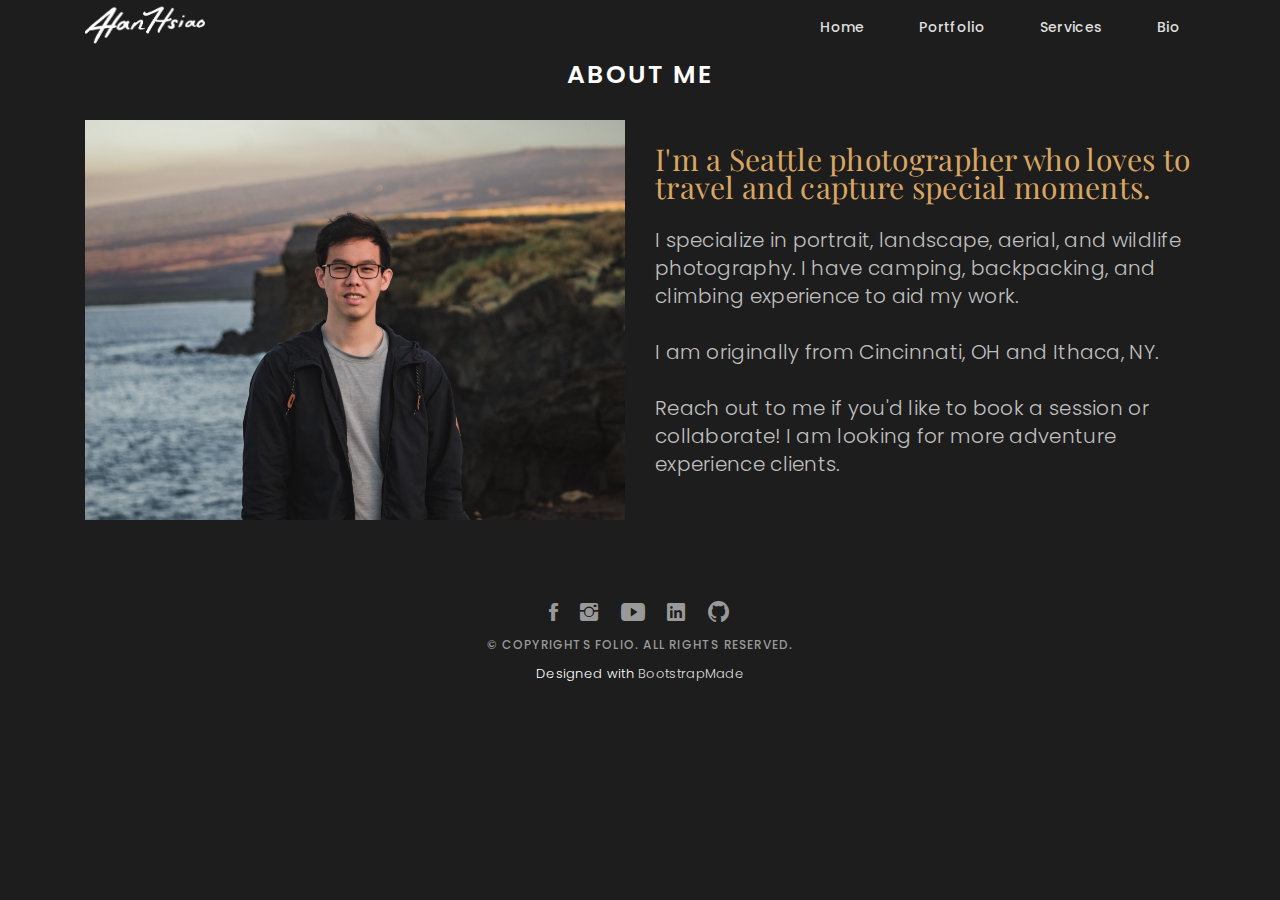
==== bio.html @ 66a10e89 "change html names" ====
<!DOCTYPE html>
<html lang="en">
<head>
  <!-- meta -->
  <meta charset="utf-8">
  <meta content="width=device-width, initial-scale=1.0" name="viewport">

  <title> Alan Hsiao Photography</title>
  <meta content="" name="keywords">
  <meta content="" name="description">

  <!-- Google Fonts -->
  <link href="https://fonts.googleapis.com/css?family=Poppins:300,300i,400,400i,500,500i,600,600i,700,700i|Playfair+Display:400,400i,700,700i,900,900i" rel="stylesheet">

  <!-- Bootstrap CSS File -->
  <link href="lib/bootstrap/css/bootstrap.min.css" rel="stylesheet">

  <!-- Libraries CSS Files -->
  <link href="lib/ionicons/css/ionicons.min.css" rel="stylesheet">
  <link href="lib/owlcarousel/assets/owl.carousel.min.css" rel="stylesheet">
  <link href="lib/magnific-popup/magnific-popup.css" rel="stylesheet">
  <link href="lib/hover/hover.min.css" rel="stylesheet">

  <!-- Main Stylesheet File -->
  <link href="css/style.css" rel="stylesheet">

  <!-- Responsive css -->
  <link href="css/responsive.css" rel="stylesheet">

  <!-- Favicon -->
  <link rel="shortcut icon" href="images/logobranding/initials.png">

  <!-- Resume CSS -->
  <linke href="css/resume.css" rel="stylesheet">

  <!-- =======================================================
    Theme Name: Folio
    Theme URL: https://bootstrapmade.com/folio-bootstrap-portfolio-template/
    Author: BootstrapMade.com
    Author URL: https://bootstrapmade.com
  ======================================================= -->
</head>

<body>

  <!-- start section navbar -->
  <nav id="main-nav">
    <div class="row">
      <div class="container">

        <div class="logo">
          <a href="index.html"><img src="images/logobranding/alanhsiaowhitelogoshort.png" alt="logo"></a>
        </div>
        <div class="responsive"><i data-icon="m" class="ion-navicon-round"></i></div>
        <ul class="nav-menu list-unstyled">
          <li><a href="index.html" class="smoothScroll">Home</a></li>
          <li><a href="portfolio.html" class="smoothScroll">Portfolio</a></li>
          <li><a href="services.html" class="smoothScroll">Services</a></li>
          <li><a href="aboutme.html" class="smoothScroll">Bio</a></li>
        </ul>
      </div>
    </div>
  </nav>
  <!-- End section navbar -->
  
  <!-- ======= About Section ======= -->
<div id="about" class="paddsection">
  <div class="container">
    <div class="section-title text-center">
      <h2>About Me</h2>
    </div>
  </div>
  <div class="container">
    <div class="row justify-content-between">
      <div class="col-lg-6 ">
        <div class="div-img-bg">
          <div class="about-img">
            <img src="images/personal/hawaii-me.jpg" class="img-responsive" alt="me">
          </div>
        </div>
      </div>
      <div class="col-lg-6">
          <div class="about-descr">
            <p class="p-heading">I'm a Seattle photographer who loves to travel and capture special moments. </p>
            <p class="separator"> I specialize in portrait, landscape, aerial, and wildlife photography. I have camping, backpacking,
              and climbing experience to aid my work. <br> <br> 

              I am originally from Cincinnati, OH and Ithaca, NY. <br> <br>

              Reach out to me if you'd like to book a session or collaborate! 
              I am looking for more adventure experience clients.
            </p>
          </div>
        </div>
      </div>
    </div>
  </div>
  <!-- End About Section -->
  
  <!-- start sectoion contact -->
  <!-- <div id="contact" class="paddsectionquestion">
    <div class="container">
      <div class="row">
        <div class="col-lg-12">
          <h2 class="mb-30">Contact Me</h2>
          <form name="sentMessage" method="POST" action="https://formspree.io/mlegnaer">
            <div class="row">
              <div class="col-md">
                <input class="form-control" type="text" name="name" placeholder="Your name">
                <input class="form-control" type="email" name="_replyto" placeholder="Your email">
                <textarea class="form-control" name="message" placeholder="Your message"></textarea>
                <div class="row">
                  <button class="btn btn-xl" type="submit">Send Message</button>
                  <button class="btn btn-xl" type="submit">Book Now</button>
                </div>
                <input type="hidden" name="_next" value="ah668.github.io" />
                <input type="hidden" name="_subject" value="Website Contact" />
                <input type="hidden" name="_format" value="plain" />
              </div>
              <div class="clearfix"></div>
            </div>
          </form>
        </div>
      </div>
    </div>
  </div> -->
  <!-- start sectoion contact -->

  <!-- start section footer -->
  <div id="footer" class="text-center">
    <div class="container">
      <div class="socials-media text-center">

        <ul class="list-unstyled">
          <li><a href="https://www.facebook.com/hsiaoal3647/" target="_blank"><i class="ion-social-facebook"></i></a></li>
          <li><a href="https://www.instagram.com/alanhsiaophoto/" target="_blank"><i class="ion-social-instagram"></i></a></li>
          <li><a href="https://www.youtube.com/channel/UCa6_BgnbbzM-joR2z8IvCPA?view_as=subscriber" target="_blank"><i class="ion-social-youtube"></i></a></li>
          <li><a href="https://www.linkedin.com/in/hsiaoalan/" target="_blank"><i class="ion-social-linkedin"></i></a></li>
          <li><a href="https://github.com/ah668" target="_blank"><i class="ion-social-github"></i></a></li>
        </ul>

      </div>

      <p>&copy; Copyrights Folio. All rights reserved.</p>

      <div class="credits">
        <!--
          All the links in the footer should remain intact.
          You can delete the links only if you purchased the pro version.
          Licensing information: https://bootstrapmade.com/license/
          Purchase the pro version with working PHP/AJAX contact form: https://bootstrapmade.com/buy/?theme=Folio
        -->
        Designed with <a href="https://bootstrapmade.com/" target="_blank">BootstrapMade</a>
      </div>

    </div>
  </div>
  <!-- End section footer -->
    

  <!-- JavaScript Libraries -->
  <script src="lib/jquery/jquery.min.js"></script>
  <script src="lib/jquery/jquery-migrate.min.js"></script>
  <script src="lib/bootstrap/js/bootstrap.bundle.min.js"></script>
  <script src="lib/typed/typed.js"></script>
  <script src="lib/owlcarousel/owl.carousel.min.js"></script>
  <script src="lib/magnific-popup/magnific-popup.min.js"></script>
  <script src="lib/isotope/isotope.pkgd.min.js"></script>
  <script src="lib/lazyload/lazysizes.min.js" async=""></script>


  <!-- Contact Form JavaScript File -->
  <script src="contactform/contactform.js"></script>

  <!-- Template Main Javascript File -->
  <script src="js/main.js"></script>

</body>

</html>
---- css/style.css ----
/*
  Theme Name: Folio
  Theme URL: https://bootstrapmade.com/folio-bootstrap-portfolio-template/
  Author: BootstrapMade.com
  Author URL: https://bootstrapmade.com
*/

/*  General Styling
/*-----------------------------------------------------------------------------------*/

body {
  background: #1d1d1d;
  color: #ffffff;
  font-family: 'Poppins', helvetica;
  font-size: 15px;
  font-weight: 300;
  line-height: 20px;
  letter-spacing: 0.02em;
  overflow-x: hidden;
  margin: 0 auto;
  padding: 0;
  -moz-box-sizing: border-box;
  -ms-box-sizing: border-box;
  -o-box-sizing: border-box;
  -webkit-box-sizing: border-box;
  box-sizing: border-box;
}

h1, h2, h3, h4, h5, h6 {
  margin: 0;
}

h2 {
  color: #dfdfdf;
  font-weight: 600;
}

h3 {
  color: #969696;
  font-size: 20px;
  font-weight: 500;
}

h4 {
  color: #d8a661;
  font-size: 25px;
  font-weight: 600;
}

a {
  color: #dfdfdf;
  text-decoration: none !important;
  -moz-transition: all 0.5s ease-in-out 0s;
  -ms-transition: all 0.5s ease-in-out 0s;
  -o-transition: all 0.5s ease-in-out 0s;
  -webkit-transition: all 0.5s ease-in-out 0s;
  transition: all 0.5s ease-in-out 0s;
}

a:hover {
  -moz-transition: all 0.5s ease-in-out 0s;
  -ms-transition: all 0.5s ease-in-out 0s;
  -o-transition: all 0.5s ease-in-out 0s;
  -webkit-transition: all 0.5s ease-in-out 0s;
  transition: all 0.5s ease-in-out 0s;
}

a:hover, a:focus {
  color: #d8a661;
  text-decoration: underline;
}

nav ul li a {
  padding: 2px 0 0 0;
  position: relative;
  display: block;
  font-size: 12px;
  color: #dfdfdf;
  letter-spacing: 0.1em;
  font-weight: 500;
  line-height: 14px;
  text-transform: uppercase;
  -moz-transition: all 0.5s ease-in-out 0s;
  -ms-transition: all 0.5s ease-in-out 0s;
  -o-transition: all 0.5s ease-in-out 0s;
  -webkit-transition: all 0.5s ease-in-out 0s;
  transition: all 0.5s ease-in-out 0s;
}

p {
  margin: 25px 0;
  padding: 0;
  font-size: 15px;
  color: #999999;
  line-height: 28px;
}

::-moz-selection {
  background: #d8a661;
  color: #fff;
}

::selection {
  background: #d8a661;
  color: #fff;
}

.btn {
  background: #484f4f;
  border: medium solid #fff ;
  border-radius: 10;
  color: #fff;
  font-size: 14px;
  width: 250px;
  height: 50px;
  line-height: 50px;
  padding: 0px 0px 50px;
  text-transform: uppercase;
}

.btn:hover, .btn:focus {
  color: #dfdfdf;
}

.btn_tns {
  background-color: transparent;
  border: medium solid #fff ;
  border-radius: 10;
  color: #fff;
  font-size: 14px;
  width: 300px;
  height: 50px;
  line-height: 50px;
  padding: 0px 0px 50px;
  text-transform: uppercase;
}

.padDiv {
  padding: 30px 20px;
}

.section-title {
  margin-bottom: 30px;
}

.section-title h2 {
  font-size: 25px;
  letter-spacing: 2px;
  text-transform: uppercase;
  color: #ffffff
}

.form-control {
  background-color: transparent;
  border: 1px solid #999;
  border-radius: 0;
  color: #dfdfdf;
  font-size: 12px;
  font-weight: 500;
  height: 50px;
  letter-spacing: 0.1em;
  padding-left: 10px;
  margin: 0 0 25px 0;
  line-height: 14px;
  text-transform: uppercase;
}

.form-control:focus {
  box-shadow: none;
  outline: 0 none;
  color: #d8a661;
  border-radius: 10;
  background-color: transparent;
}

.paddsection {
  padding-top: 40px;
  padding-bottom: 0px;
}

.paddsectionquestion {
  padding-top: 0px;
  padding-bottom: 40px;
}

.paddsectionsmall {
  padding-top: 20px;
  padding-bottom: 20px;
}

.paddsections {
  padding-top: 90px;
  padding-bottom: 90px !important;
}

.hvr-shutter-in-horizontal::before {
  background: #333;
}

.hvr-shutter-in-horizontal:hover {
  background: #d8a661;
}

.mb-30 {
  margin-bottom: 30px;
}

/*-----------------------------------------------------------------------------------*/
/*  Navbar Top
/*-----------------------------------------------------------------------------------*/

nav {
  position: fixed;
  background: #1d1d1d;
  z-index: 1000;
  width: 100%;
  padding: 5px;
  display: none;
  /* -webkit-box-shadow: 0px 2px 92px 0px rgba(0, 0, 0, 0.18); */
  /* -moz-box-shadow: 0px 2px 92px 0px rgba(0, 0, 0, 0.18); */
  /* box-shadow: 0px 2px 92px 0px rgba(0, 0, 0, 0.18); */
}

.nav-menu {
  float: right;
  line-height: 32px;
  margin-bottom: 0px;
  padding-top: 12px;
}

nav ul li {
  float: left;
  margin-right: 15px;
  font-family: 'Poppins', sans-serif;
  font-size: 14px;
  margin-left: 40px;
}

nav ul li a {
  padding: 2px 0px 0px 0px;
  position: relative;
  display: block;
  font-size: 14px;
  color: #dfdfdf;
  font-family: 'Poppins', helvetica;
  font-weight: 500;
  line-height: 16px;
  text-transform: uppercase;
  letter-spacing: 0.02em;
  text-transform: capitalize;
}

.logo {
  float: left;
}

.logo img {
  width: 120px;
  height: 40px;
}

.responsive {
  display: none;
  font-size: 23px;
}

.active {
  color: #afafaf;
}

/*----------------------------------------------------------------------------------*/
/*  Headers
/*-----------------------------------------------------------------------------------*/

/*#header {
  background: url("../images/personal/header-me.jpg") repeat scroll center center / cover;
  height: 100vh;
  width: 100%;
}
*/

#background-video {
  width: 100vw;
  height: 100vh;
  object-fit: cover;
  position: absolute;
  left: 0;
  right: 0;
  top: 0;
  bottom: 0;
  z-index: -1;
}

@media (max-width: 750px) {
  #header .background-video { display: none; }
  #header 
  {
    background: url("../images/personal/header-me-snip2.jpg") no-repeat;
    background-size: cover;
  }
}

#header .header-content {
  height: 100vh;
  text-align: left;
  width: 100%;
  display: flex;
  justify-content: center;
  flex-direction: column;
}

.header-content h1 {
  font-size: 40px;
  font-weight: 700;
  margin-bottom: 10px;
  text-transform: uppercase;
  color: #fff;
}

.header-content p {
  font-size: 13px;
  letter-spacing: 5px;
  margin-top: 0;
  margin-bottom: 5px;
  text-transform: capitalize;
  color: #fff;
  font-weight: 500;
}

.header-content .list-social li {
  float: left;
  margin-right: 35px;
}

.header-content .list-social li i {
  color: #fff;
  font-size: 25px;

  cursor: pointer;
  -moz-transition: all 0.5s ease-in-out 0s;
  -ms-transition: all 0.5s ease-in-out 0s;
  -o-transition: all 0.5s ease-in-out 0s;
  -webkit-transition: all 0.5s ease-in-out 0s;
  transition: all 0.5s ease-in-out 0s;
}

.header-content .list-social li i:hover, .header-content .nav li i.filter-active {
  color: #d8a661;
  -moz-transition: all 0.5s ease-in-out 0s;
  -ms-transition: all 0.5s ease-in-out 0s;
  -o-transition: all 0.5s ease-in-out 0s;
  -webkit-transition: all 0.5s ease-in-out 0s;
  transition: all 0.5s ease-in-out 0s;
}


/*--------------------------------------------------------------
# Services
--------------------------------------------------------------*/

#services {
  width: 100%;
  height: auto;
  background: #1d1d1d;
  padding-top: 60px;
  padding-bottom: 40px;
}

#services-blog {
  background: #1d1d1d;
  padding-bottom: 60px;
  padding-top: 140px;
}

#services .services-block {
  display: inline-block;
  height: 90%;
  width: 100%;
}

#services .services-block .services-info {
  position: relative;
}

.services-block .services-info img {
  max-width: 100%;

  
  transition: .5s ease;
  backface-visibility: hidden;

  /* transition: all 0.5s ease-in-out 0s; */
}

.services-block .services-info:hover img {
  opacity: 0.3;
}

.services-block .overlay {
  position: absolute;
  top: 0;
  bottom: 0;
  left: 0;
  right: 0;
  height: 100%;
  width: 100%;
  opacity: 0;
  transition: .5s ease;
  background-color: #008CBA;
}

.services-block .container:hover .overlay {
  opacity: 1;
}

/* .services-block .services-info img:hover {
  color: #dfdfdf;
  max-width: 100%;
  transition: all 0.5s ease-in-out 0s;
} */


.services-block .services-info .services-txt {
  padding: 5px 0px;
  position: relative;
}

.services-block .services-info .services-txt h4 a {
  display: block;
  transition: all 0.5s ease-in-out 0s;
  color: #d8a661;
  font-size: 25px;
  font-weight: 600;
}

.services-block .services-info .services-txt h4 a:hover {
  color: #dfdfdf;
  transition: all 0.5s ease-in-out 0s;
}

.services-block .services-info .services-txt p {
  margin: 0;
  color: #dfdfdf;
  font-size: 14px;
  line-height: 24px;
}

/*-----------------------------------------------------------------------------------*/
/*  Portfolio
/*-----------------------------------------------------------------------------------*/

#photography {
  position: relative;
  padding-bottom: 0px;
  padding-top: 60px;
}

#photography .portfolio-list {
  margin-bottom: 50px;
}

#photography .portfolio-list .nav {
  display: inline-block;
  margin: 0;
}

#photography .portfolio-list .nav li {
  margin: 0 40px 0 0;
  float: left;
  font-size: 14px;
  color: #999999;
  line-height: 16px;
  cursor: pointer;
  font-family: 'Poppins', helvetica;
  font-weight: 500;
  letter-spacing: 0.02em;
  text-transform: capitalize;
  -moz-transition: all 0.5s ease-in-out 0s;
  -ms-transition: all 0.5s ease-in-out 0s;
  -o-transition: all 0.5s ease-in-out 0s;
  -webkit-transition: all 0.5s ease-in-out 0s;
  transition: all 0.5s ease-in-out 0s;
}

#photography .portfolio-list .nav li:hover, #photography .portfolio-list .nav li.filter-active  {
  color: #d8a661;
  -moz-transition: all 0.5s ease-in-out 0s;
  -ms-transition: all 0.5s ease-in-out 0s;
  -o-transition: all 0.5s ease-in-out 0s;
  -webkit-transition: all 0.5s ease-in-out 0s;
  transition: all 0.5s ease-in-out 0s;
}

#photography .portfolio-container {
  display: inline-block;
  margin-bottom: 0px;
  width: 100%;
}

.portfolio-thumbnail {
  margin-bottom: 30px;
  overflow: hidden;
  min-height: 260px;
  pointer-events: none;
}

.portfolio-thumbnail img {
  max-width: 100%;
  pointer-events: none;
}

/*-----------------------------------------------------------------------------------*/
/*  About
/*-----------------------------------------------------------------------------------*/
#about {
  width: 100%;
  height: auto;
  background: #1d1d1d;
  padding-top: 60px;
  padding-bottom: 80px;
}
/* 
#about .div-img-bg {
  padding-bottom: 30px;
  border: 20px solid #d8a661;
} */

#about .div-img-bg .about-img img {
  width: 100%;
  /* box-shadow: 0px 0px 85px 0px rgba(0, 0, 0, 0.14); */
  margin-left: 0px;
  height: 400px;
  -o-object-fit: cover;
  object-fit: cover;
}

#about .about-descr .p-heading {
  font-family: "Playfair Display", serif;
  font-size: 30px;
  text-align: left;
  color: #d8a661;
}

#about .about-descr .separator {
  max-width: 100%;
  margin-bottom: 0;
  text-align: left;
  font-size: 20px;
  color: #c0c0c0;
}


/* -----------------------------------------------------------------------------------
/*  Journal
/*-----------------------------------------------------------------------------------*/
/*
#journal,  #journal-blog {
  height: auto;
  width: 100%;
  background: #f7f7f7;
  padding-bottom: 60px;
  position: relative;
}

#journal-blog {
  background: #fff;
  padding-bottom: 30px;
}

#journal .journal-block {
  display: inline-block;
  height: auto;
  width: 100%;
}

#journal .journal-block .journal-info {
  position: relative;
}

.journal-block .journal-info img {
  max-width: 100%;
}

.journal-block .journal-info .journal-txt {
  padding: 25px 0px;
  position: relative;
}

.journal-block .journal-info .journal-txt h4 a {
  display: block;
  font-size: 19px;
  line-height: 24px;
  margin: 0 0 13px 0;
  font-weight: 500;
  color: #292929;
  -moz-transition: all 0.5s ease-in-out 0s;
  -ms-transition: all 0.5s ease-in-out 0s;
  -o-transition: all 0.5s ease-in-out 0s;
  -webkit-transition: all 0.5s ease-in-out 0s;
  transition: all 0.5s ease-in-out 0s;
}

.journal-block .journal-info .journal-txt h4 a:hover {
  color: #d8a661;
  -moz-transition: all 0.5s ease-in-out 0s;
  -ms-transition: all 0.5s ease-in-out 0s;
  -o-transition: all 0.5s ease-in-out 0s;
  -webkit-transition: all 0.5s ease-in-out 0s;
  transition: all 0.5s ease-in-out 0s;
}

.journal-block .journal-info .journal-txt p {
  margin: 0;
  font-size: 14px;
  line-height: 24px;
}

*/

/*-----------------------------------------------------------------------------------*/
/*  Contact
/*-----------------------------------------------------------------------------------*/

#contact {
  height: auto;
  width: 100%;
  padding-top: 25px;
}

.contact-details {
  list-style: none;
  margin: 0;
  padding: 0;
}

.contact-details li {
  padding-bottom: 0px;
}

#contact input, #contact textarea {
  width: 100%;
}


#contact  #sendmessage {
  color: #18d26e;
  border: 1px solid #18d26e;
  display: none;
  text-align: center;
  padding: 15px;
  font-weight: 600;
  margin: 5px;
}

#contact  #errormessage {
  color: red;
  display: none;
  border: 1px solid red;
  text-align: center;
  padding: 15px;
  font-weight: 600;
  margin: 15px;
}

#contact #sendmessage.show, #contact #errormessage.show, #contact .show {
  display: block;
}

#contact .validation {
  color: red;
  display: none;
  margin: 0 0 20px;
  font-weight: 400;
  font-size: 13px;
} */

/*-----------------------------------------------------------------------------------*/
/*  Footer
/*-----------------------------------------------------------------------------------*/

#footer {
  background: #f7f7f7;
  padding-top: 50px;
  padding-bottom: 50px;
}

#footer .socials-media {
  width: 100%;
}

#footer .socials-media ul {
  display: inline-block;
  float: none;
  margin: 0 0 0px 0;
}

#footer .socials-media ul li {
  float: left;
  margin-left: 10px;
  margin-right: 10px;
}

#footer .socials-media ul li a {
  font-size: 24px;
  color: #999;
  letter-spacing: 0.1em;
  font-weight: 500;
  background: transparent;
  text-transform: uppercase;
  -moz-transition: all 0.5s ease-in-out 0s;
  -ms-transition: all 0.5s ease-in-out 0s;
  -o-transition: all 0.5s ease-in-out 0s;
  -webkit-transition: all 0.5s ease-in-out 0s;
  transition: all 0.5s ease-in-out 0s;
}

#footer .socials-media ul li a:hover {
  color: #d8a661;
  -moz-transition: all 0.5s ease-in-out 0s;
  -ms-transition: all 0.5s ease-in-out 0s;
  -o-transition: all 0.5s ease-in-out 0s;
  -webkit-transition: all 0.5s ease-in-out 0s;
  transition: all 0.5s ease-in-out 0s;
}

#footer p {
  font-size: 12px;
  letter-spacing: 0.1em;
  font-weight: 500;
  margin-top: 0;
  margin-bottom: 5px;
  text-transform: uppercase;
}

.credits {
  font-size: 13px;
}
---- css/responsive.css ----
/** Width between 1200x to 0
 *  ~~~~~~~~~~~~~~~~~~~~~~~~~~~~~~~~~~~~
 */

@media (min-width: 1200px) {

}

/** Width between 992px to 1199px
 *  ~~~~~~~~~~~~~~~~~~~~~~~~~~~~~~~~~~~~
 */

@media (min-width: 992px) and (max-width: 1199px) {
  
}

/** Width between 768px to 991px
 *  ~~~~~~~~~~~~~~~~~~~~~~~~~~~~~~~~~~~~
 */

@media (min-width: 768px) and (max-width: 991px) {

  /* Navbar */
  nav {
    padding: 5px 5px;
  }
  .nav-menu {
    margin-top: 40px;
    display: none;
    float: none;
    width: 100%;
  }
  .nav-menu li {
    float: none;
    width: 100%;
    text-align: center;
    border-top: 1px solid #f7f7f7;
    line-height: 45px;
    margin-left: 0;
    padding-top: 10px;
    padding-bottom: 10px;
  }
  .responsive {
    float: right;
    padding-top: 10px;
    padding-right: 7px;
    display: block;
  }
  /* Education */
  .head-info .header-content .cmaster h1 {
    font-size: 32px;
  }
  #education .div-img-bg {
    padding: 0;
  }
  #education .div-img-bg .about-img img {
    margin-top: 0%;
    margin-left: calc(0% - 0px);
  }
  #education .about-descr .p-heading {
    font-size: 20px;
  }
  #education .about-descr .separator {
    max-width: 100%;
    margin-bottom: 0;
  }
  /* Experience */
  #experience .div-img-bg {
    padding: 0;
  }
  #experience .div-img-bg .about-img img {
    margin-top: 0%;
    margin-left: calc(0% - 0px);
  }
  #experience .about-descr .p-heading {
    font-size: 20px;
  }
  #experience .about-descr .separator {
    max-width: 100%;
    margin-bottom: 0;
  }
  /* portfolio */
  #photography .portfolio-list .nav li {
    float: none;
    margin: 20px;
    display: inline-block;
  }
  /* journal */
  #journal .journal-block .journal-info {
    margin-bottom: 30px;
  }
  /* Contact */
  .contact-contact {
    margin-bottom: 30px;
  }
  /* Footer */
  #footer .socials-media ul li {
    margin-right: 0;
    margin-left: 0;
    float: none;
    display: inline-block;
  }
}

/** Width between 767px to 0
 *  ~~~~~~~~~~~~~~~~~~~~~~~~~~~~~~~~~~~~
 */

@media (max-width: 767px) {

  /* Navbar */
  nav {
    padding: 5px 5px;
  }
  .nav-menu {
    margin-top: 40px;
    display: none;
    float: none;
    width: 100%;
  }
  .nav-menu li {
    float: none;
    width: 100%;
    text-align: center;
    border-top: 1px solid #f7f7f7;
    line-height: 45px;
    margin-left: 0;
    padding-top: 10px;
    padding-bottom: 10px;
  }
  .responsive {
    float: right;
    padding-top: 10px;
    padding-right: 7px;
    display: block;
  }
  /* education */
  .head-info .header-content h1 {
    font-size: 32px;
  }
  #education .div-img-bg {
    padding: 0;
  }
  #education .div-img-bg .about-img img {
    margin-top: 0%;
    margin-left: calc(0% - 0px);
  }
  #education .about-descr .p-heading {
    font-size: 20px;
  }
  #education .about-descr .separator {
    max-width: 100%;
    margin-bottom: 0;
  }
  /* experience */
  #experience .div-img-bg {
    padding: 0;
  }
  #experience .div-img-bg .about-img img {
    margin-top: 0%;
    margin-left: calc(0% - 0px);
  }
  #experience .about-descr .p-heading {
    font-size: 20px;
  }
  #experience .about-descr .separator {
    max-width: 100%;
    margin-bottom: 0;
  }

  /* portfolio */
  #photography .portfolio-list .nav li {
    float: none;
    margin: 20px;
    display: inline-block;
  }
  /* journal */
  #journal .journal-block .journal-info {
    margin-bottom: 30px;
  }
  /* Contact */
  .contact-contact {
    margin-bottom: 30px;
  }
  /* Footer */
  #footer .socials-media ul li {
    margin-right: 0;
    margin-left: 0;
    float: none;
    display: inline-block;
  }
}

/** Width between 600px to 0
 *  ~~~~~~~~~~~~~~~~~~~~~~~~~~~~~~~~~~~~
 */

@media (max-width: 600px) {

  /* Navbar */
  nav {
    padding: 5px 5px;
  }
  .nav-menu {
    margin-top: 40px;
    display: none;
    float: none;
    width: 100%;
  }
  .nav-menu li {
    float: none;
    width: 100%;
    text-align: center;
    border-top: 1px solid #f7f7f7;
    line-height: 45px;
    margin-left: 0;
    padding-top: 10px;
    padding-bottom: 10px;
  }
  .responsive {
    float: right;
    padding-top: 10px;
    padding-right: 7px;
    display: block;
  }
  /* education */
  .head-info .header-content h1 {
    font-size: 32px;
  }
  #education .div-img-bg {
    padding: 0;
  }
  #education .div-img-bg .about-img img {
    margin-top: 0%;
    margin-left: calc(0% - 0px);
  }
  #education .about-descr .p-heading {
    font-size: 20px;
  }
  #education .about-descr .separator {
    max-width: 100%;
    margin-bottom: 0;
  }
/* experience */
  #experience .div-img-bg {
    padding: 0;
  }
  #experience .div-img-bg .about-img img {
    margin-top: 0%;
    margin-left: calc(0% - 0px);
  }
  #experience .about-descr .p-heading {
    font-size: 20px;
  }
  #experience .about-descr .separator {
    max-width: 100%;
    margin-bottom: 0;
  }
  /* portfolio */
  #photography .portfolio-list .nav li {
    float: none;
    margin: 10px;
    display: inline-block;
  }
  /* journal */
  #journal .journal-block .journal-info {
    margin-bottom: 30px;
  }
  /* Contact */
  .contact-contact {
    margin-bottom: 30px;
  }
  /* Footer */
  #footer .socials-media ul li {
    margin-right: 0;
    margin-left: 0;
    float: none;
    display: inline-block;
  }
}

/** Width between 480px to 0
 *  ~~~~~~~~~~~~~~~~~~~~~~~~~~~~~~~~~~~~
 */

@media (max-width: 480px) {

  .header-content h1 {
    font-size: 34px;
  }
  
  /* Navbar */
  nav {
    padding: 5px 5px;
  }
  .nav-menu {
    margin-top: 40px;
    display: none;
    float: none;
    width: 100%;
  }
  .nav-menu li {
    float: none;
    width: 100%;
    text-align: center;
    border-top: 1px solid #f7f7f7;
    line-height: 45px;
    margin-left: 0;
    padding-top: 10px;
    padding-bottom: 10px;
  }
  .responsive {
    float: right;
    padding-top: 10px;
    padding-right: 7px;
    display: block;
  }
  /* education */
  .head-info .header-content h1 {
    font-size: 32px;
  }
  #education .div-img-bg {
    padding: 0;
  }
  #education .div-img-bg .about-img img {
    margin-top: 0%;
    margin-left: calc(0% - 0px);
  }
  #education .about-descr .p-heading {
    font-size: 20px;
  }
  #education .about-descr .separator {
    max-width: 100%;
    margin-bottom: 0;
  }
 /*  experience  */
  #experience .div-img-bg {
    padding: 0;
  }
  #experience .div-img-bg .about-img img {
    margin-top: 0%;
    margin-left: calc(0% - 0px);
  }
  #experience .about-descr .p-heading {
    font-size: 20px;
  }
  #experience .about-descr .separator {
    max-width: 100%;
    margin-bottom: 0;
  }
  /* portfolio */
  #photography .portfolio-list .nav li {
    float: none;
    margin: 20px;
  }
  /* journal */
  #journal .journal-block .journal-info {
    margin-bottom: 30px;
  }
  /* Contact */
  .contact-contact {
    margin-bottom: 30px;
  }
  /* Footer */
  #footer .socials-media ul li {
    margin-right: 0;
    margin-left: 0;
    float: none;
    display: inline-block;
  }
}

/** Width between 320px to 0
 *  ~~~~~~~~~~~~~~~~~~~~~~~~~~~~~~~~~~~~
 */

@media (max-width: 320px) {

  .header-content h1 {
    font-size: 28px;
  }

  /* Navbar */
  nav {
    padding: 5px 5px;
  }
  .nav-menu {
    margin-top: 40px;
    display: none;
    float: none;
    width: 100%;
  }
  .nav-menu li {
    float: none;
    width: 100%;
    text-align: center;
    border-top: 1px solid #f7f7f7;
    line-height: 45px;
    margin-left: 0;
    padding-top: 10px;
    padding-bottom: 10px;
  }
  .responsive {
    float: right;
    padding-top: 10px;
    padding-right: 7px;
    display: block;
  }
  /* About */
  .head-info .header-content h1 {
    font-size: 32px;
  }
  #education .div-img-bg {
    padding: 0;
  }
  #education .div-img-bg .about-img img {
    margin-top: 0%;
    margin-left: calc(0% - 0px);
  }
  #education .about-descr .p-heading {
    font-size: 20px;
  }
  #education .about-descr .separator {
    max-width: 100%;
    margin-bottom: 0;
  }
  /* experience  */
  #experience .div-img-bg {
    padding: 0;
  }
  #experience .div-img-bg .about-img img {
    margin-top: 0%;
    margin-left: calc(0% - 0px);
  }
  #experience .about-descr .p-heading {
    font-size: 20px;
  }
  #experience .about-descr .separator {
    max-width: 100%;
    margin-bottom: 0;
  }
  /* portfolio */
  #photography .portfolio-list .nav li {
    float: none;
    margin: 20px;
  }
  /* journal */
  #journal .journal-block .journal-info {
    margin-bottom: 30px;
  }
  /* Contact */
  .contact-contact {
    margin-bottom: 30px;
  }
  /* Footer */
  #footer .socials-media ul li {
    margin-right: 0;
    margin-left: 0;
    float: none;
    display: inline-block;
  }
  /* Single page */
  .entry-comments-body span {
    display: inline-block;
    margin-right: 0;
  }
}

@media screen and (min-width: 660px)  {
  .mobile-break { display: none; }
}
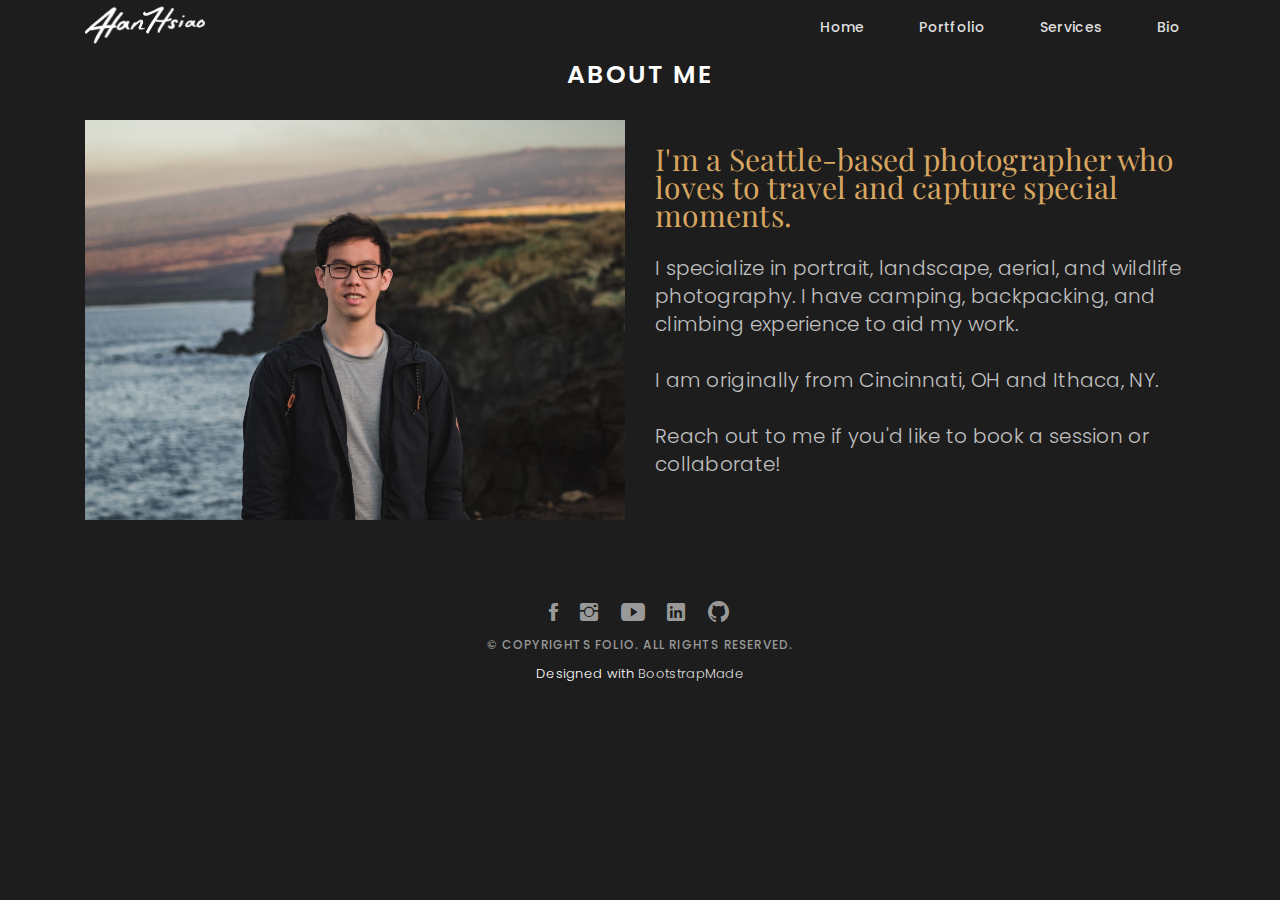
==== commit 924141df: "Update bio.html" ====
--- a/bio.html
+++ b/bio.html
@@ -56,7 +56,7 @@
           <li><a href="index.html" class="smoothScroll">Home</a></li>
           <li><a href="portfolio.html" class="smoothScroll">Portfolio</a></li>
           <li><a href="services.html" class="smoothScroll">Services</a></li>
-          <li><a href="aboutme.html" class="smoothScroll">Bio</a></li>
+          <li><a href="bio.html" class="smoothScroll">Bio</a></li>
         </ul>
       </div>
     </div>
@@ -81,14 +81,13 @@
       </div>
       <div class="col-lg-6">
           <div class="about-descr">
-            <p class="p-heading">I'm a Seattle photographer who loves to travel and capture special moments. </p>
+            <p class="p-heading">I'm a Seattle-based photographer who loves to travel and capture special moments. </p>
             <p class="separator"> I specialize in portrait, landscape, aerial, and wildlife photography. I have camping, backpacking,
               and climbing experience to aid my work. <br> <br> 
 
               I am originally from Cincinnati, OH and Ithaca, NY. <br> <br>
 
               Reach out to me if you'd like to book a session or collaborate! 
-              I am looking for more adventure experience clients.
             </p>
           </div>
         </div>
--- a/css/style.css
+++ b/css/style.css
@@ -296,7 +296,7 @@
   #header .background-video { display: none; }
   #header 
   {
-    background: url("../images/personal/header-me-snip2.jpg") no-repeat;
+    background: url("../images/portfolio/Landscapes/DSC_2213.jpg") no-repeat;
     background-size: cover;
   }
 }
